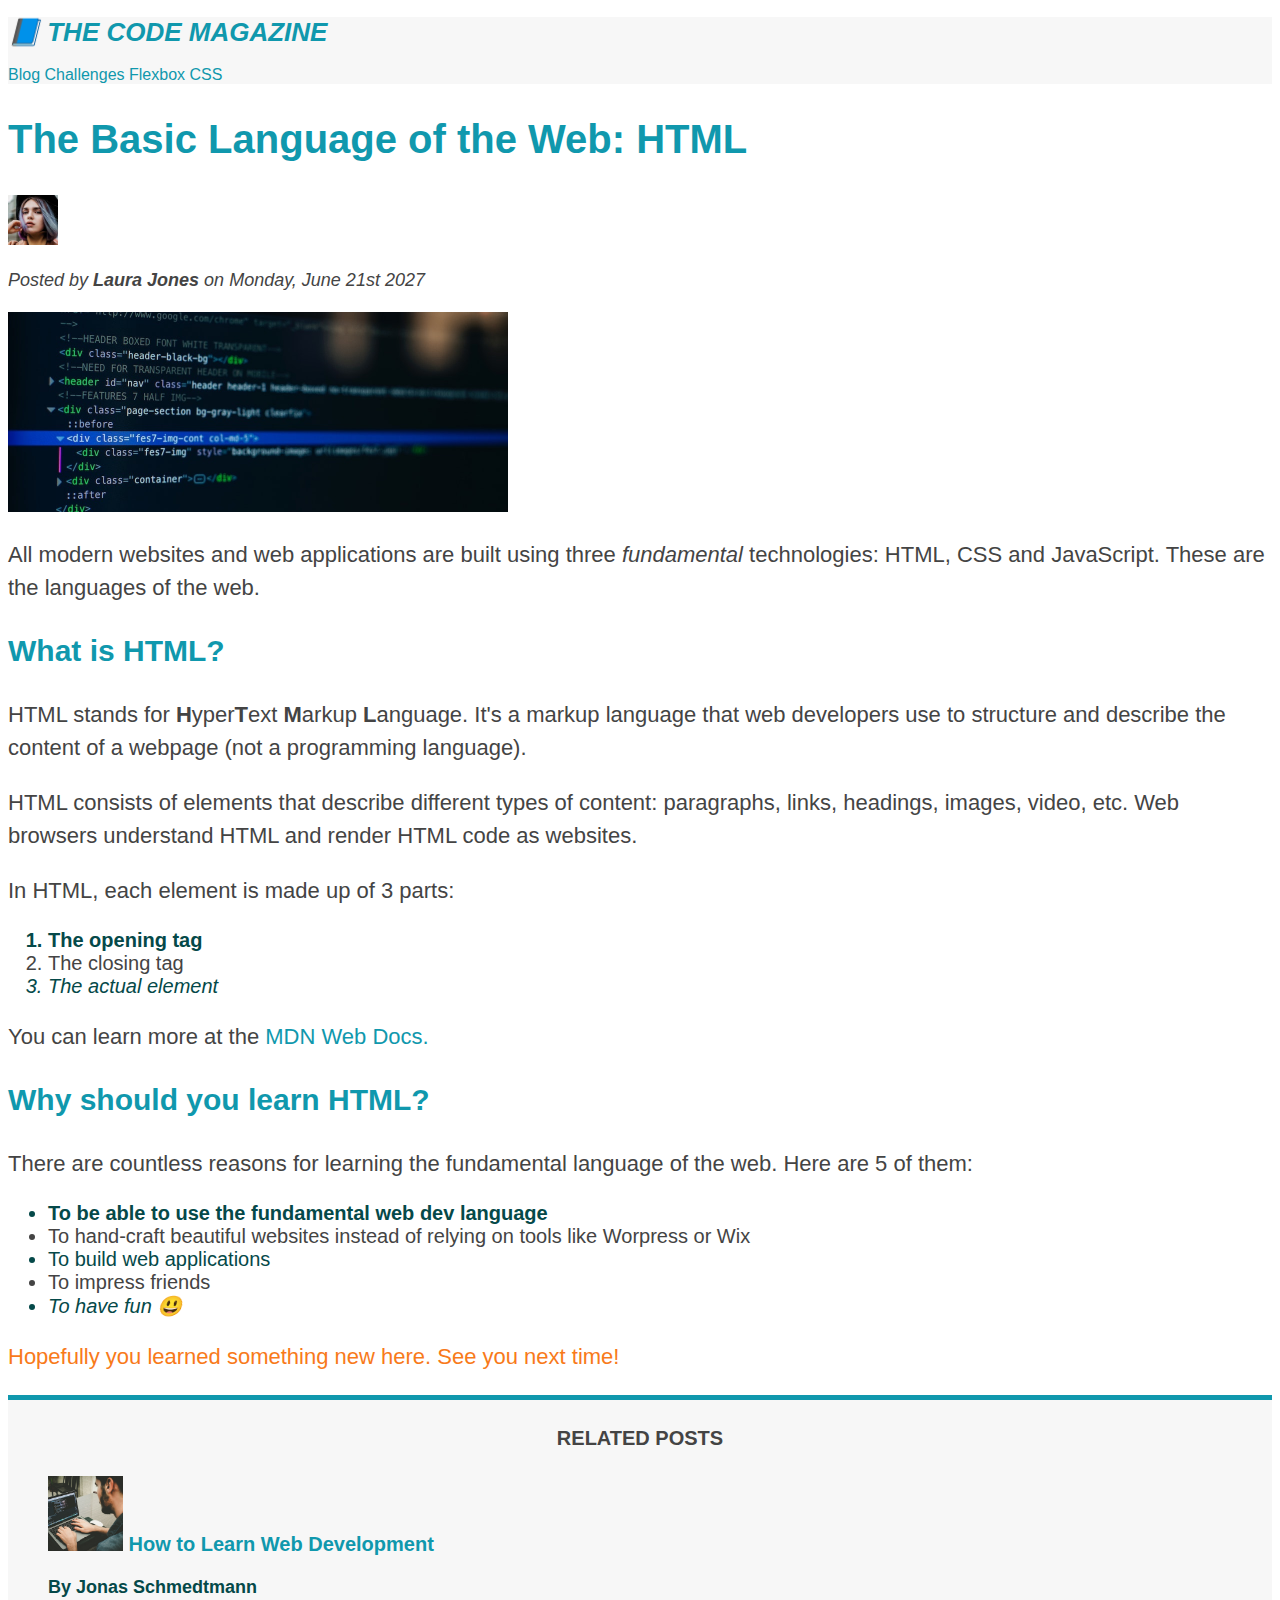
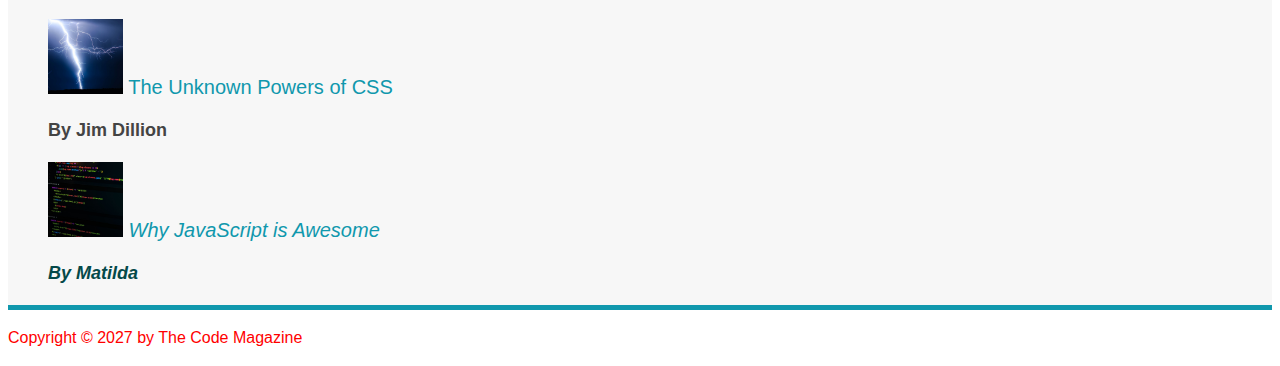
==== index.html @ 5bf8676b "added css styling" ====
<!DOCTYPE html>

<html lang="en">
  <head>
    <meta charset="UTF-8" />
    <link rel="stylesheet" href="style.css" />
    <!-- external css -->
    <title>The Basic Language of the Web: HTML</title>
    <!-- internal css -->
    <!-- <style>
      h1 {
        color: blue;
      }
    </style> -->
  </head>

  <body>
    <!-- <h1>The Basic Language of the Web: HTML</h1>
    <h2>The Basic Language of the Web: HTML</h2>
    <h3>The Basic Language of the Web: HTML</h3>
    <h4>The Basic Language of the Web: HTML</h4>
    <h5>The Basic Language of the Web: HTML</h5>
    <h6>The Basic Language of the Web: HTML</h6> -->

    <header class="main-header">
      <h1>📘 The Code Magazine</h1>

      <nav>
        <a href="blog.html">Blog</a>
        <a href="#">Challenges</a>
        <a href="#">Flexbox</a>
        <a href="#">CSS</a>
      </nav>
    </header>

    <article>
      <header>
        <h2>The Basic Language of the Web: HTML</h2>
        <!-- style="color: blue" -->
        <!-- inline css, write as h2 attribute-->

        <img
          src="img/laura-jones.jpg"
          alt="Author Image"
          width="50"
          height="50"
        />
        <p id="author">
          Posted by <strong>Laura Jones</strong> on Monday, June 21st 2027
        </p>

        <img
          src="img/post-img.jpg"
          alt="Blog Post Image"
          width="500"
          height="200"
        />
      </header>

      <p>
        All modern websites and web applications are built using three
        <em>fundamental</em>
        technologies: HTML, CSS and JavaScript. These are the languages of the
        web.
      </p>

      <h3>What is HTML?</h3>
      <p>
        HTML stands for <strong>H</strong>yper<strong>T</strong>ext
        <strong>M</strong>arkup <strong>L</strong>anguage. It's a markup
        language that web developers use to structure and describe the content
        of a webpage (not a programming language).
      </p>
      <p>
        HTML consists of elements that describe different types of content:
        paragraphs, links, headings, images, video, etc. Web browsers understand
        HTML and render HTML code as websites.
      </p>
      <p>In HTML, each element is made up of 3 parts:</p>

      <ol>
        <li>The opening tag</li>
        <li>The closing tag</li>
        <li>The actual element</li>
      </ol>

      <p>
        You can learn more at the
        <a
          href="https://developer.mozilla.org/en-US/docs/Web/HTML"
          target="_blank"
          >MDN Web Docs.</a
        >
      </p>

      <h3>Why should you learn HTML?</h3>
      <p>
        There are countless reasons for learning the fundamental language of the
        web. Here are 5 of them:
      </p>

      <ul>
        <li>To be able to use the fundamental web dev language</li>
        <li>
          To hand-craft beautiful websites instead of relying on tools like
          Worpress or Wix
        </li>
        <li>To build web applications</li>
        <li>To impress friends</li>
        <li>To have fun 😃</li>
      </ul>

      <p>Hopefully you learned something new here. See you next time!</p>
    </article>

    <aside>
      <h4>Related posts</h4>

      <ul class="related">
        <li>
          <img
            src="img/related-1.jpg"
            alt="Person typing on computer"
            width="75"
            height="75"
          />
          <a href="#">How to Learn Web Development </a>
          <p class="related-author">By Jonas Schmedtmann</p>
        </li>
        <li>
          <img
            src="img/related-2.jpg"
            alt="Lightning striking from the night sky"
            width="75"
            height="75"
          />
          <a href="#">The Unknown Powers of CSS </a>
          <p class="related-author">By Jim Dillion</p>
        </li>
        <li>
          <img
            src="img/related-3.jpg"
            alt="Code displayed on screen"
            width="75"
            height="75"
          />
          <a href="#">Why JavaScript is Awesome </a>
          <p class="related-author">By Matilda</p>
        </li>
      </ul>
    </aside>

    <footer>
      <p id="copyright" class="copyright text">
        Copyright &copy; 2027 by The Code Magazine
      </p>
    </footer>
  </body>
</html>
---- style.css ----
/* universal selector - applies to ALL the elements
* {
  border-top: 10px solid #1098ad;
} */

body {
  font-family: sans-serif;
  color: #444;
}

/* list selector */
h1,
h2,
h3 {
  color: #1098ad;
}

h1 {
  font-size: 26px;
  text-transform: uppercase;
  font-style: italic;
}

h2 {
  font-size: 40px;
}

h3 {
  font-size: 30px;
}

h4 {
  font-size: 20px;

  text-transform: uppercase;
  text-align: center;
}

p {
  font-size: 22px;
  line-height: 1.5;
  /* 1.5 times the font size */
}

/* article header p {
  font-style: italic;
} */

/* desendent selector  */
footer p {
  font-size: 16px;
}

#author {
  font-size: 18px;
  font-style: italic;
}

/* id selector */
#copyright {
  font-size: 16px;
}

.related-author {
  font-size: 18px;
  font-weight: bold;
}

.related {
  list-style: none;
}

/* class selector */
.main-header {
  background-color: #f7f7f7;
}

/* element selector */
aside {
  background-color: #f7f7f7;
  border-top: 5px solid #1098ad;
  border-bottom: 5px solid #1098ad;
  /* border: 5px solid #1098ad; */
  /* border - shorhand property, can use multiple different properties in one */
}

/* body {
  background-color: orangered;
} */

/* .first-li {
  font-weight: bold;
} */

li {
  font-size: 20px;
}

/* psudo classes */
li:first-child {
  font-weight: bold;
}

li:last-child {
  font-style: italic;
}

li:nth-child(odd) {
  color: rgb(5, 73, 73);
}

/* this won't work! it will only work if there is indeed p which is the first child of article, right now first child is header */
article p:first-child {
  color: rgb(248, 122, 26);
}

article p:last-child {
  color: rgb(248, 122, 26);
}

/* Styling links - link (all that have the href property), visited, hover, active */

a:link {
  color: #1098ad;
  text-decoration: none;
}

a:visited {
  color: #1098ad;
}

a:hover {
  color: orangered;
  font-weight: bold;
  text-decoration: underline wavy orangered;
}

a:active {
  background-color: black;
  font-style: italic;
}

/* Resolving conflicts */
#copyright {
  color: red;
}

.copyright {
  color: blue;
}

.text {
  color: yellow;
}

/* Same priority hierarchy (both classes) so the last one will be applied */

footer p {
  color: green;
}
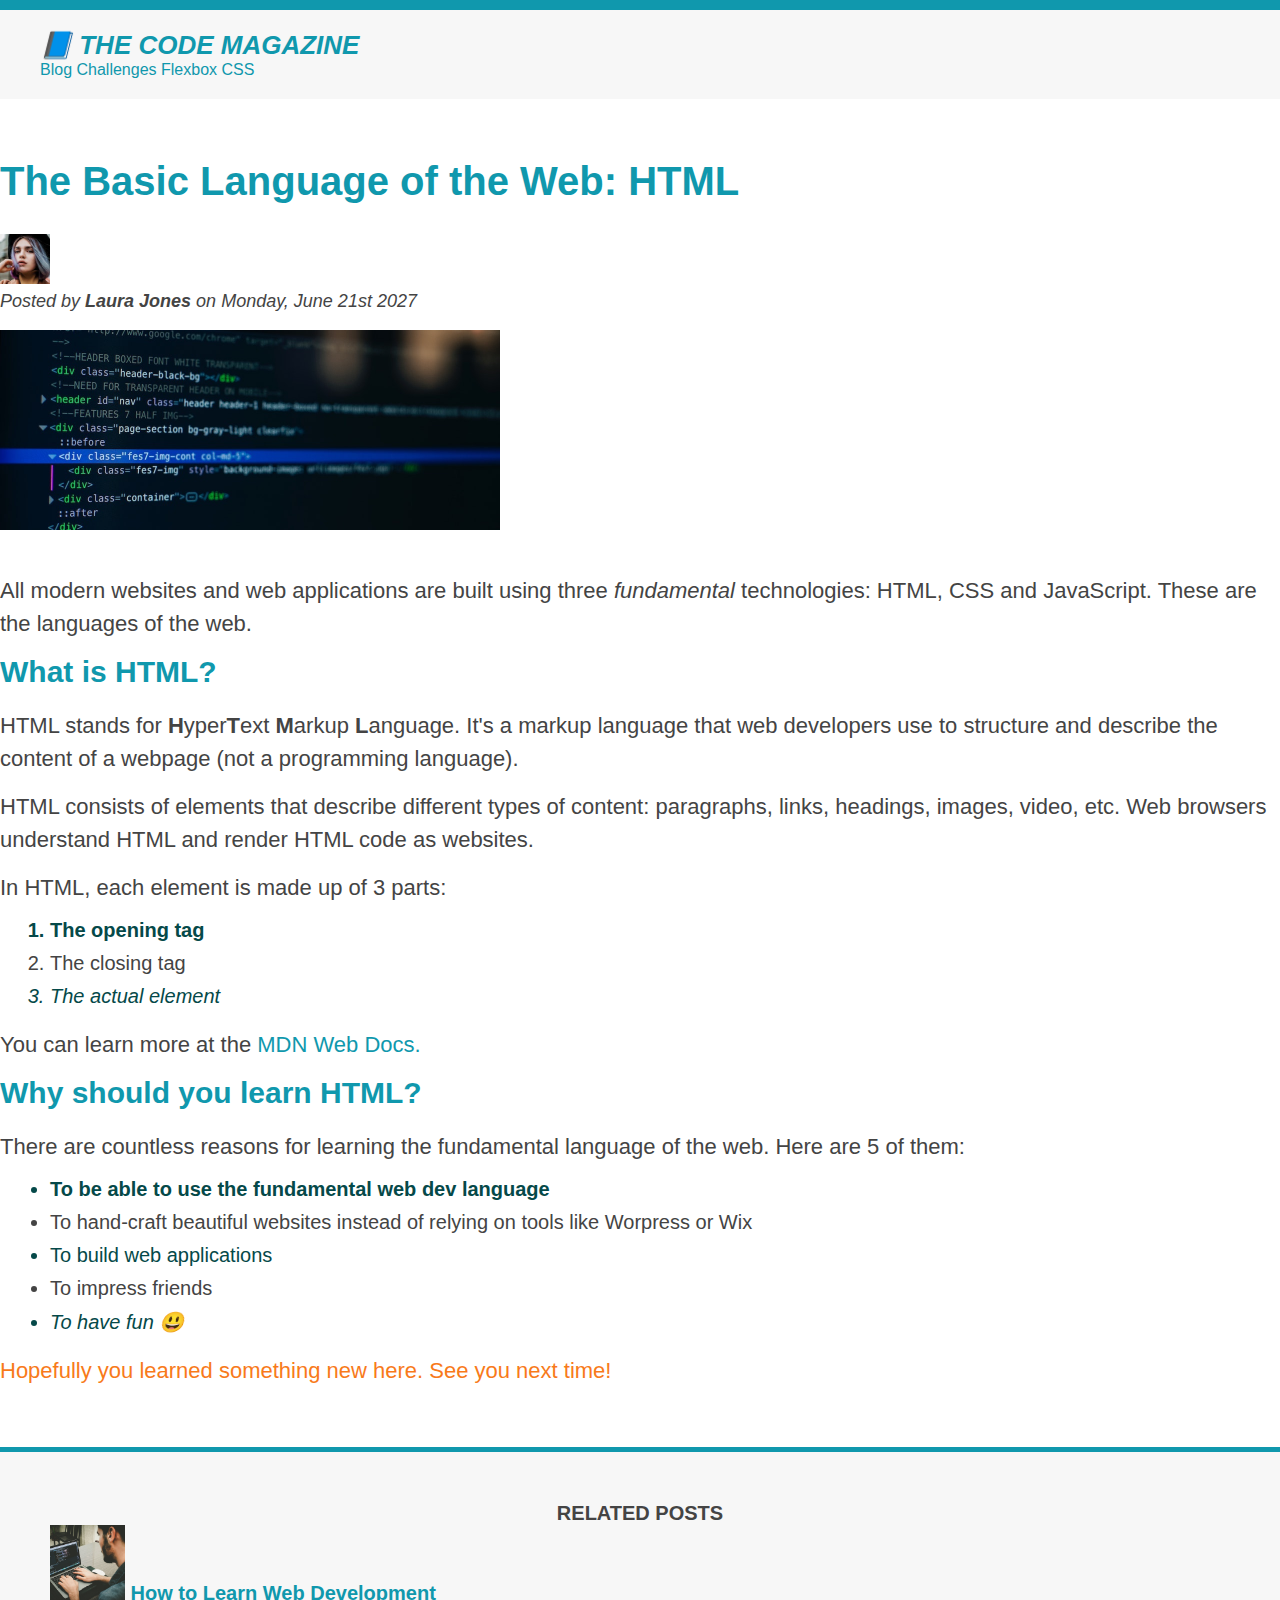
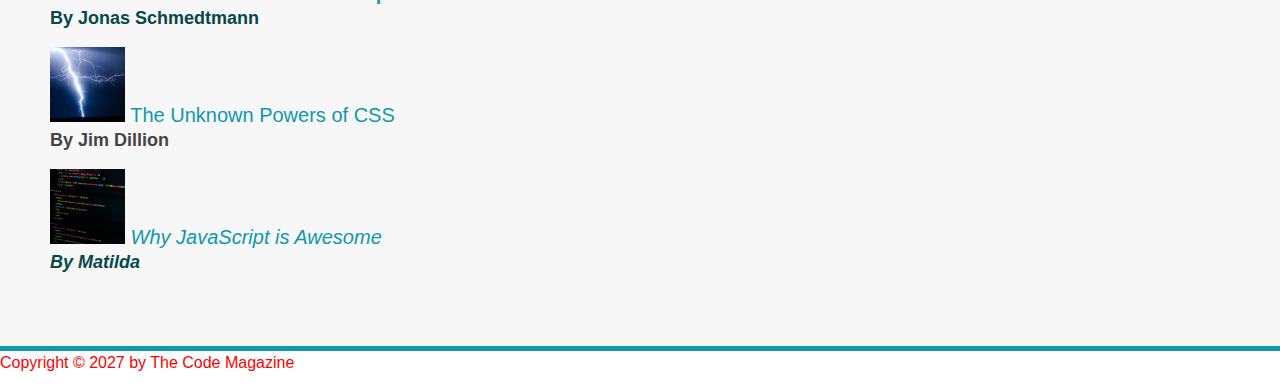
==== commit 85e4a3d9: "updated margins and paddings" ====
--- a/index.html
+++ b/index.html
@@ -34,7 +34,7 @@
     </header>
 
     <article>
-      <header>
+      <header class="post-header">
         <h2>The Basic Language of the Web: HTML</h2>
         <!-- style="color: blue" -->
         <!-- inline css, write as h2 attribute-->
--- a/style.css
+++ b/style.css
@@ -1,11 +1,40 @@
-/* universal selector - applies to ALL the elements
+/* universal selector - applies to ALL the elements */
 * {
-  border-top: 10px solid #1098ad;
-} */
+  margin: 0;
+  padding: 0;
+}
 
 body {
   font-family: sans-serif;
   color: #444;
+  border-top: 10px solid #1098ad;
+}
+
+/* class selector */
+.main-header {
+  background-color: #f7f7f7;
+  margin-bottom: 60px;
+  /* 
+  padding-top: 20px;
+  padding-bottom: 20px;
+  padding-left: 40px;
+  padding-right: 40px;
+  */
+  padding: 20px 40px;
+}
+
+.post-header {
+  margin-bottom: 40px;
+}
+
+/* element selector */
+aside {
+  background-color: #f7f7f7;
+  border-top: 5px solid #1098ad;
+  border-bottom: 5px solid #1098ad;
+  padding: 50px 0;
+  /* border: 5px solid #1098ad; */
+  /* border - shorhand property, can use multiple different properties in one */
 }
 
 /* list selector */
@@ -23,10 +52,12 @@
 
 h2 {
   font-size: 40px;
+  margin-bottom: 30px;
 }
 
 h3 {
   font-size: 30px;
+  margin-bottom: 20px;
 }
 
 h4 {
@@ -39,6 +70,7 @@
 p {
   font-size: 22px;
   line-height: 1.5;
+  margin-bottom: 15px;
   /* 1.5 times the font size */
 }
 
@@ -70,20 +102,6 @@
   list-style: none;
 }
 
-/* class selector */
-.main-header {
-  background-color: #f7f7f7;
-}
-
-/* element selector */
-aside {
-  background-color: #f7f7f7;
-  border-top: 5px solid #1098ad;
-  border-bottom: 5px solid #1098ad;
-  /* border: 5px solid #1098ad; */
-  /* border - shorhand property, can use multiple different properties in one */
-}
-
 /* body {
   background-color: orangered;
 } */
@@ -92,8 +110,14 @@
   font-weight: bold;
 } */
 
+ul,
+ol {
+  margin-left: 50px;
+  margin-bottom: 20px;
+}
 li {
   font-size: 20px;
+  margin-bottom: 10px;
 }
 
 /* psudo classes */
@@ -103,10 +127,15 @@
 
 li:last-child {
   font-style: italic;
+  margin-bottom: 0;
 }
 
 li:nth-child(odd) {
   color: rgb(5, 73, 73);
+}
+
+article {
+  margin-bottom: 60px;
 }
 
 /* this won't work! it will only work if there is indeed p which is the first child of article, right now first child is header */
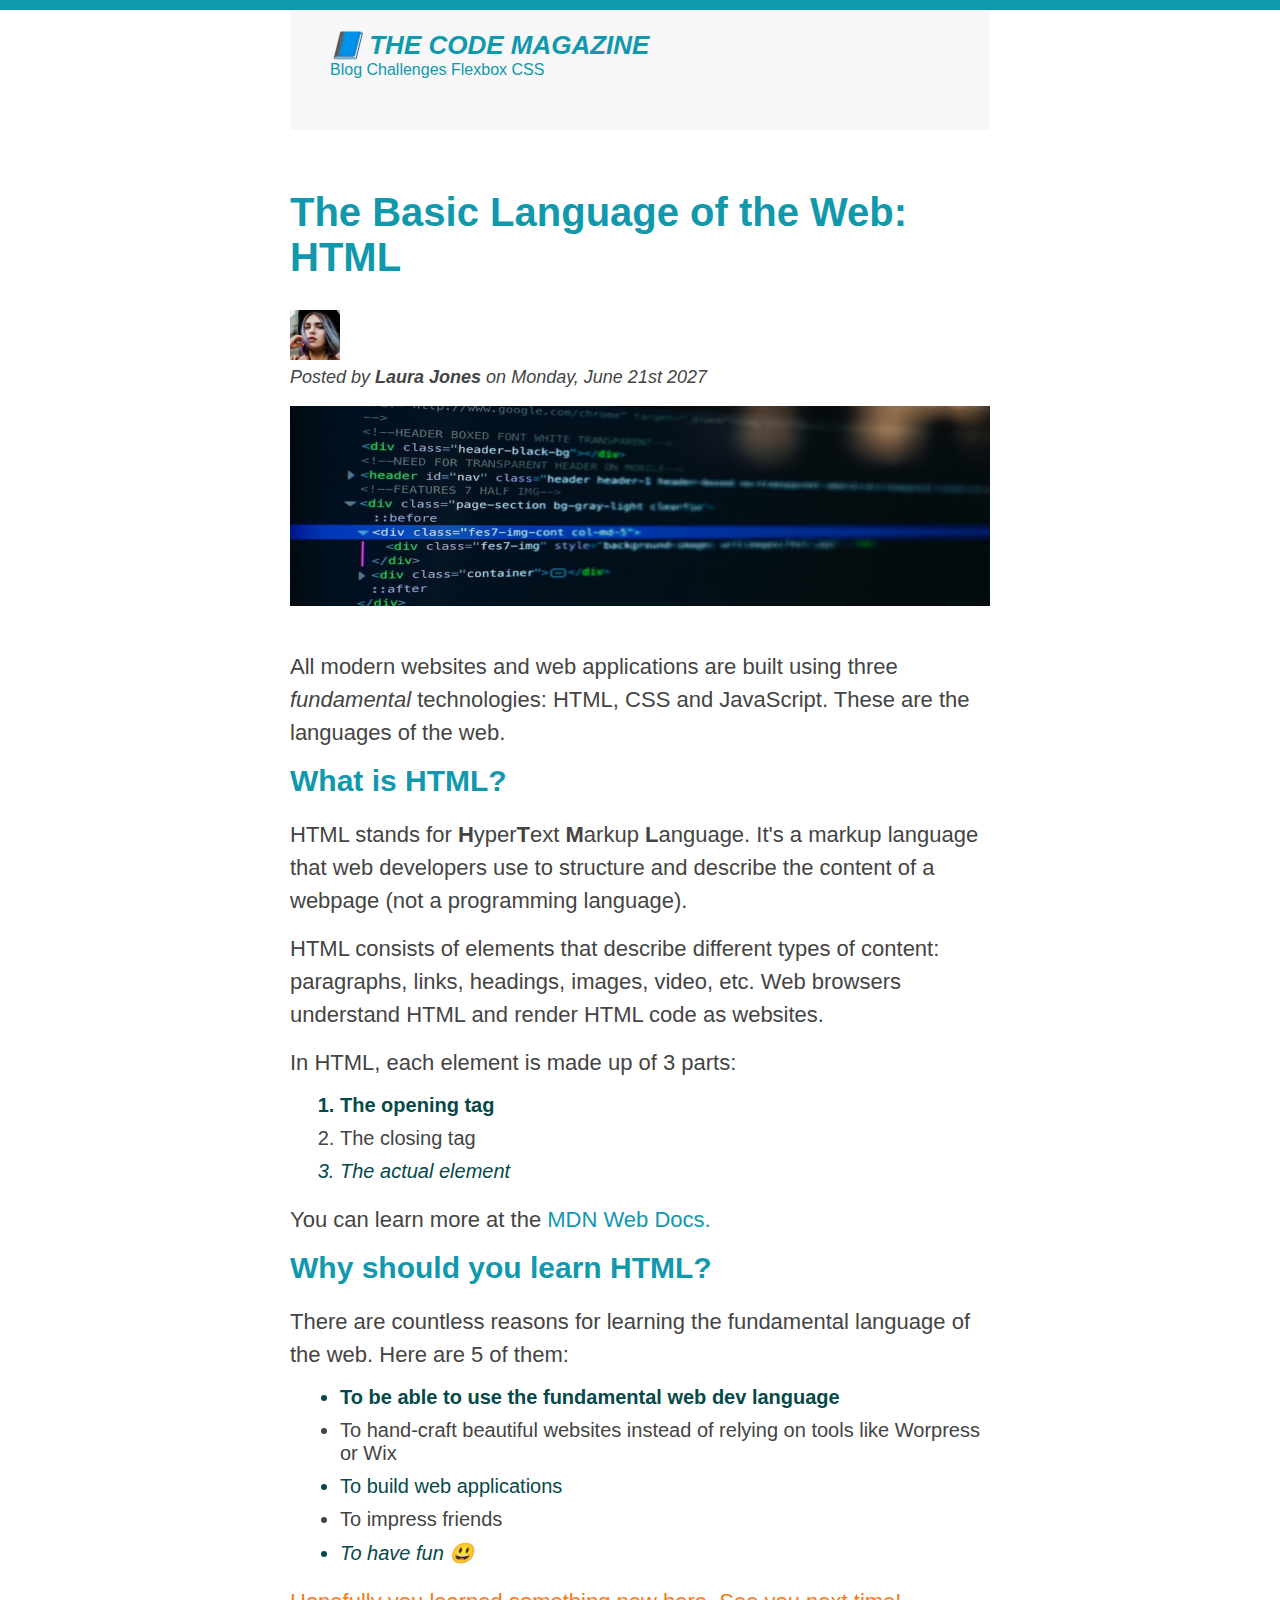
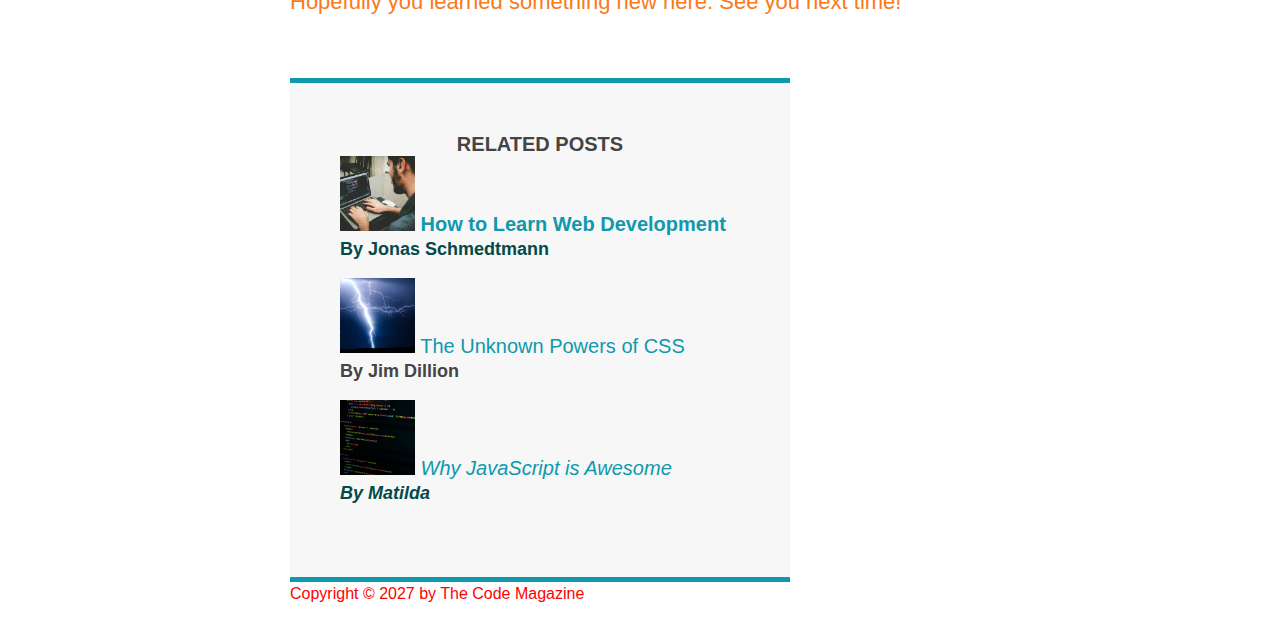
==== commit d570567d: "adding margins to products page" ====
--- a/index.html
+++ b/index.html
@@ -22,138 +22,141 @@
     <h5>The Basic Language of the Web: HTML</h5>
     <h6>The Basic Language of the Web: HTML</h6> -->
 
-    <header class="main-header">
-      <h1>📘 The Code Magazine</h1>
+    <div class="container">
+      <header class="main-header">
+        <h1>📘 The Code Magazine</h1>
 
-      <nav>
-        <a href="blog.html">Blog</a>
-        <a href="#">Challenges</a>
-        <a href="#">Flexbox</a>
-        <a href="#">CSS</a>
-      </nav>
-    </header>
+        <nav>
+          <a href="blog.html">Blog</a>
+          <a href="#">Challenges</a>
+          <a href="#">Flexbox</a>
+          <a href="#">CSS</a>
+        </nav>
+      </header>
 
-    <article>
-      <header class="post-header">
-        <h2>The Basic Language of the Web: HTML</h2>
-        <!-- style="color: blue" -->
-        <!-- inline css, write as h2 attribute-->
+      <article>
+        <header class="post-header">
+          <h2>The Basic Language of the Web: HTML</h2>
+          <!-- style="color: blue" -->
+          <!-- inline css, write as h2 attribute-->
 
-        <img
-          src="img/laura-jones.jpg"
-          alt="Author Image"
-          width="50"
-          height="50"
-        />
-        <p id="author">
-          Posted by <strong>Laura Jones</strong> on Monday, June 21st 2027
+          <img
+            src="img/laura-jones.jpg"
+            alt="Author Image"
+            width="50"
+            height="50"
+          />
+          <p id="author">
+            Posted by <strong>Laura Jones</strong> on Monday, June 21st 2027
+          </p>
+
+          <img
+            src="img/post-img.jpg"
+            alt="Blog Post Image"
+            width="500"
+            height="200"
+            class="post-image"
+          />
+        </header>
+
+        <p>
+          All modern websites and web applications are built using three
+          <em>fundamental</em>
+          technologies: HTML, CSS and JavaScript. These are the languages of the
+          web.
         </p>
 
-        <img
-          src="img/post-img.jpg"
-          alt="Blog Post Image"
-          width="500"
-          height="200"
-        />
-      </header>
+        <h3>What is HTML?</h3>
+        <p>
+          HTML stands for <strong>H</strong>yper<strong>T</strong>ext
+          <strong>M</strong>arkup <strong>L</strong>anguage. It's a markup
+          language that web developers use to structure and describe the content
+          of a webpage (not a programming language).
+        </p>
+        <p>
+          HTML consists of elements that describe different types of content:
+          paragraphs, links, headings, images, video, etc. Web browsers
+          understand HTML and render HTML code as websites.
+        </p>
+        <p>In HTML, each element is made up of 3 parts:</p>
 
-      <p>
-        All modern websites and web applications are built using three
-        <em>fundamental</em>
-        technologies: HTML, CSS and JavaScript. These are the languages of the
-        web.
-      </p>
+        <ol>
+          <li>The opening tag</li>
+          <li>The closing tag</li>
+          <li>The actual element</li>
+        </ol>
 
-      <h3>What is HTML?</h3>
-      <p>
-        HTML stands for <strong>H</strong>yper<strong>T</strong>ext
-        <strong>M</strong>arkup <strong>L</strong>anguage. It's a markup
-        language that web developers use to structure and describe the content
-        of a webpage (not a programming language).
-      </p>
-      <p>
-        HTML consists of elements that describe different types of content:
-        paragraphs, links, headings, images, video, etc. Web browsers understand
-        HTML and render HTML code as websites.
-      </p>
-      <p>In HTML, each element is made up of 3 parts:</p>
+        <p>
+          You can learn more at the
+          <a
+            href="https://developer.mozilla.org/en-US/docs/Web/HTML"
+            target="_blank"
+            >MDN Web Docs.</a
+          >
+        </p>
 
-      <ol>
-        <li>The opening tag</li>
-        <li>The closing tag</li>
-        <li>The actual element</li>
-      </ol>
+        <h3>Why should you learn HTML?</h3>
+        <p>
+          There are countless reasons for learning the fundamental language of
+          the web. Here are 5 of them:
+        </p>
 
-      <p>
-        You can learn more at the
-        <a
-          href="https://developer.mozilla.org/en-US/docs/Web/HTML"
-          target="_blank"
-          >MDN Web Docs.</a
-        >
-      </p>
+        <ul>
+          <li>To be able to use the fundamental web dev language</li>
+          <li>
+            To hand-craft beautiful websites instead of relying on tools like
+            Worpress or Wix
+          </li>
+          <li>To build web applications</li>
+          <li>To impress friends</li>
+          <li>To have fun 😃</li>
+        </ul>
 
-      <h3>Why should you learn HTML?</h3>
-      <p>
-        There are countless reasons for learning the fundamental language of the
-        web. Here are 5 of them:
-      </p>
+        <p>Hopefully you learned something new here. See you next time!</p>
+      </article>
 
-      <ul>
-        <li>To be able to use the fundamental web dev language</li>
-        <li>
-          To hand-craft beautiful websites instead of relying on tools like
-          Worpress or Wix
-        </li>
-        <li>To build web applications</li>
-        <li>To impress friends</li>
-        <li>To have fun 😃</li>
-      </ul>
+      <aside>
+        <h4>Related posts</h4>
 
-      <p>Hopefully you learned something new here. See you next time!</p>
-    </article>
+        <ul class="related">
+          <li>
+            <img
+              src="img/related-1.jpg"
+              alt="Person typing on computer"
+              width="75"
+              height="75"
+            />
+            <a href="#">How to Learn Web Development </a>
+            <p class="related-author">By Jonas Schmedtmann</p>
+          </li>
+          <li>
+            <img
+              src="img/related-2.jpg"
+              alt="Lightning striking from the night sky"
+              width="75"
+              height="75"
+            />
+            <a href="#">The Unknown Powers of CSS </a>
+            <p class="related-author">By Jim Dillion</p>
+          </li>
+          <li>
+            <img
+              src="img/related-3.jpg"
+              alt="Code displayed on screen"
+              width="75"
+              height="75"
+            />
+            <a href="#">Why JavaScript is Awesome </a>
+            <p class="related-author">By Matilda</p>
+          </li>
+        </ul>
+      </aside>
 
-    <aside>
-      <h4>Related posts</h4>
-
-      <ul class="related">
-        <li>
-          <img
-            src="img/related-1.jpg"
-            alt="Person typing on computer"
-            width="75"
-            height="75"
-          />
-          <a href="#">How to Learn Web Development </a>
-          <p class="related-author">By Jonas Schmedtmann</p>
-        </li>
-        <li>
-          <img
-            src="img/related-2.jpg"
-            alt="Lightning striking from the night sky"
-            width="75"
-            height="75"
-          />
-          <a href="#">The Unknown Powers of CSS </a>
-          <p class="related-author">By Jim Dillion</p>
-        </li>
-        <li>
-          <img
-            src="img/related-3.jpg"
-            alt="Code displayed on screen"
-            width="75"
-            height="75"
-          />
-          <a href="#">Why JavaScript is Awesome </a>
-          <p class="related-author">By Matilda</p>
-        </li>
-      </ul>
-    </aside>
-
-    <footer>
-      <p id="copyright" class="copyright text">
-        Copyright &copy; 2027 by The Code Magazine
-      </p>
-    </footer>
+      <footer>
+        <p id="copyright" class="copyright text">
+          Copyright &copy; 2027 by The Code Magazine
+        </p>
+      </footer>
+    </div>
   </body>
 </html>
--- a/style.css
+++ b/style.css
@@ -8,6 +8,15 @@
   font-family: sans-serif;
   color: #444;
   border-top: 10px solid #1098ad;
+}
+
+.container {
+  width: 700px;
+  /* margin-left: auto;
+  margin-right: auto; */
+  margin: 0 auto;
+  /* shorthand margin: top&bottom, left&right */
+  /* margin to the left and right should be calculated automatically and both should be the same, so the container stays centered */
 }
 
 /* class selector */
@@ -21,6 +30,7 @@
   padding-right: 40px;
   */
   padding: 20px 40px;
+  height: 80px;
 }
 
 .post-header {
@@ -35,6 +45,7 @@
   padding: 50px 0;
   /* border: 5px solid #1098ad; */
   /* border - shorhand property, can use multiple different properties in one */
+  width: 500px;
 }
 
 /* list selector */
@@ -187,3 +198,8 @@
 footer p {
   color: green;
 }
+
+.post-image {
+  width: 100%;
+}
+/* 100% of the size of the parent container */
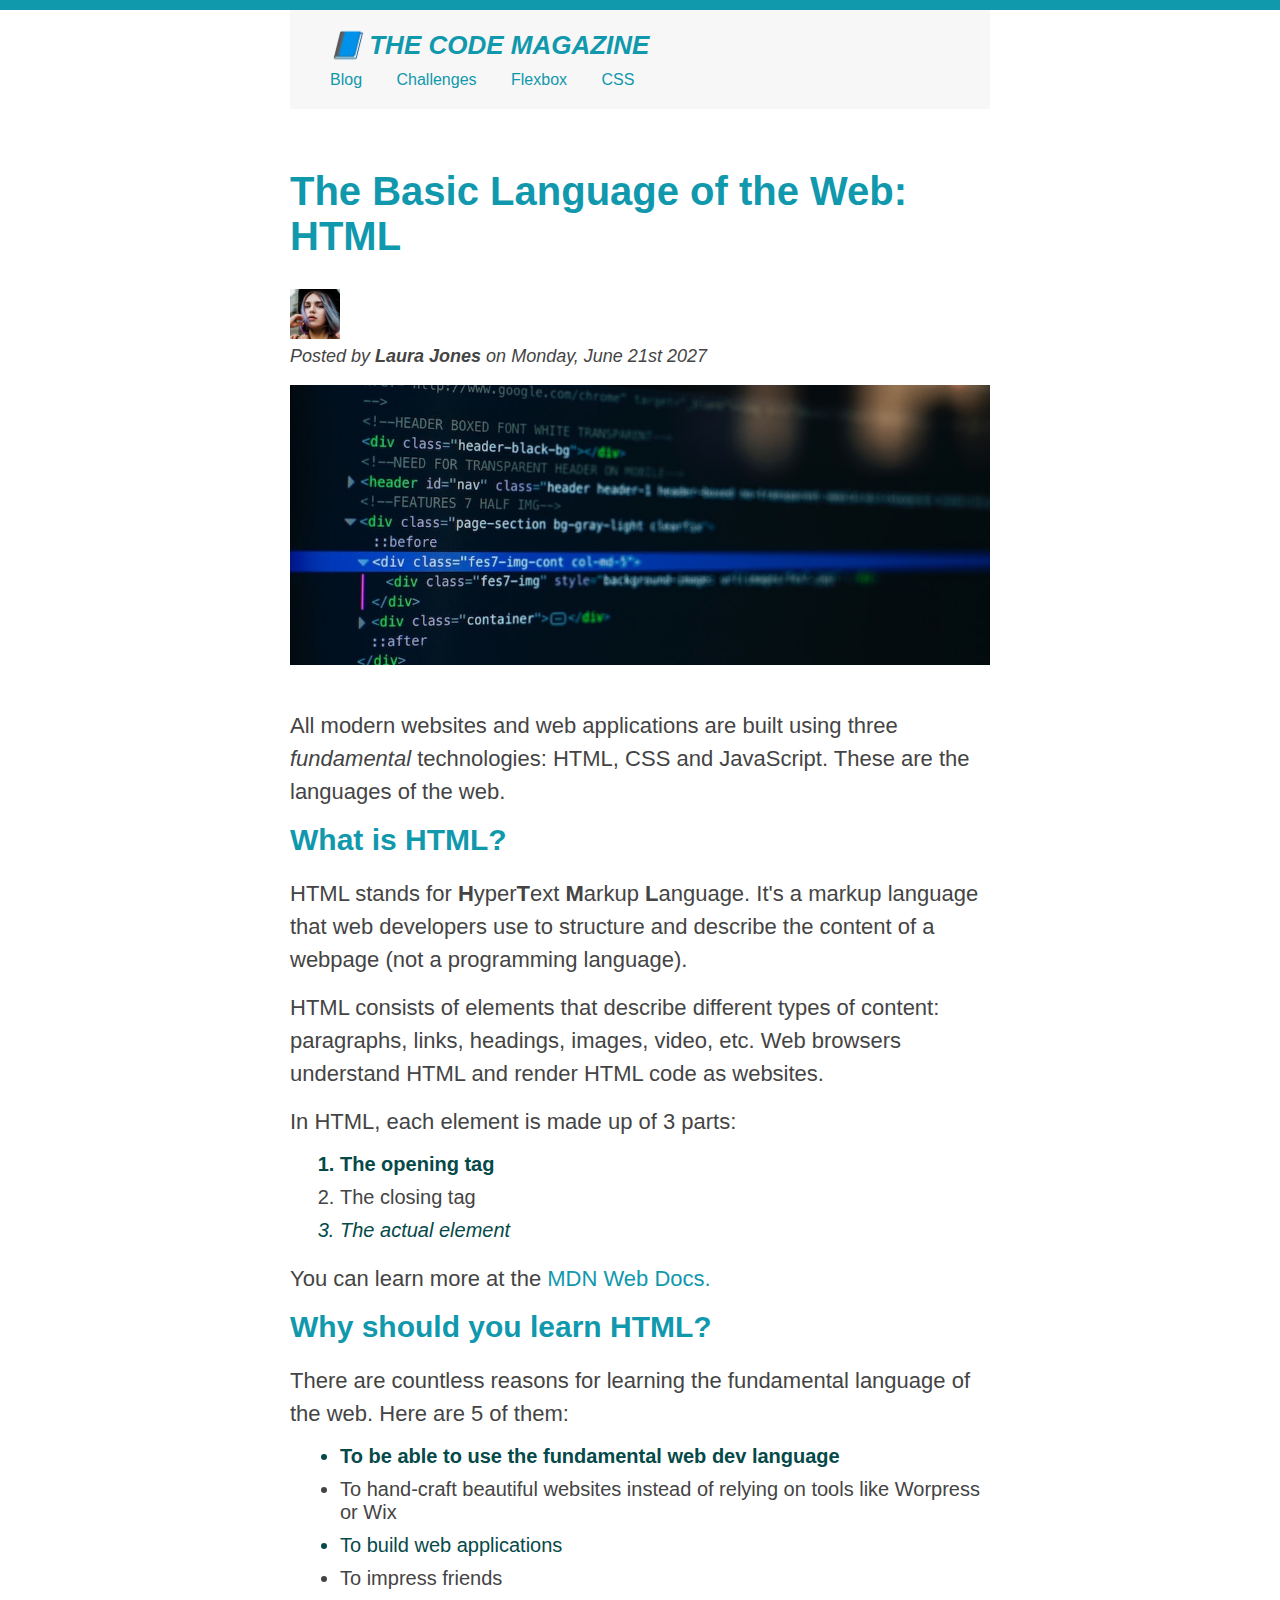
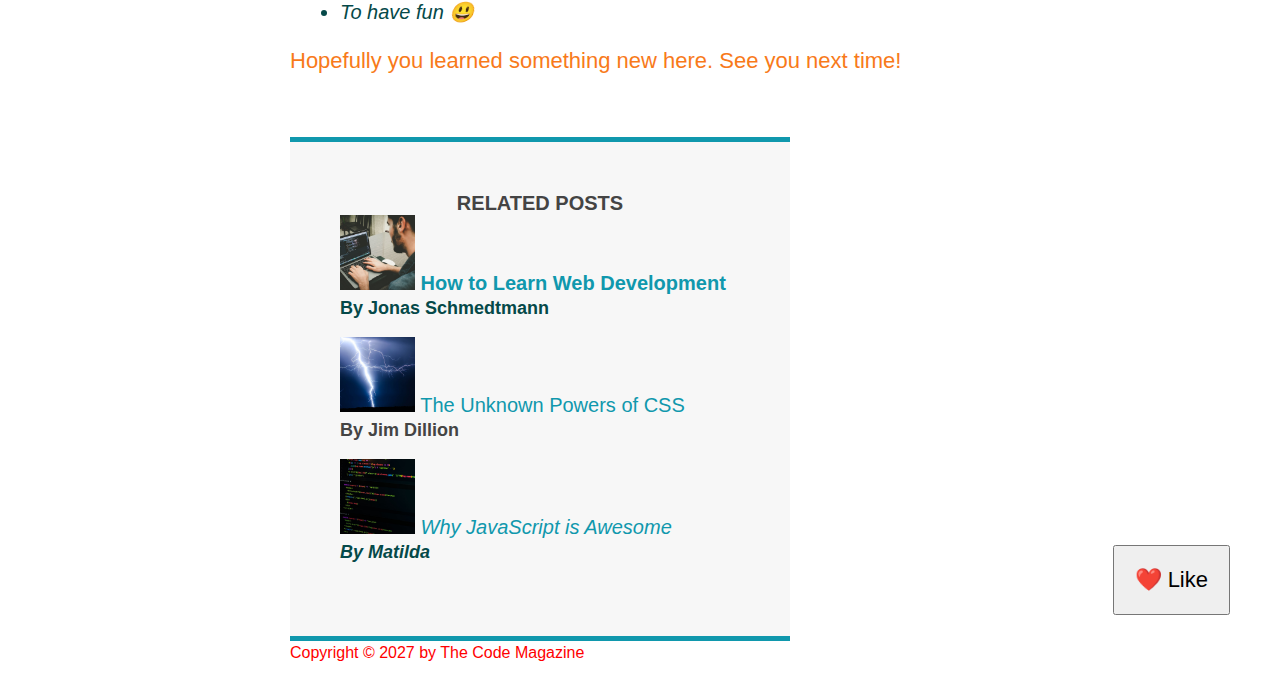
==== commit b44a7a46: "adding like button relative to the container" ====
--- a/index.html
+++ b/index.html
@@ -158,5 +158,7 @@
         </p>
       </footer>
     </div>
+
+    <button>❤️ Like</button>
   </body>
 </html>
--- a/style.css
+++ b/style.css
@@ -8,6 +8,7 @@
   font-family: sans-serif;
   color: #444;
   border-top: 10px solid #1098ad;
+  position: relative;
 }
 
 .container {
@@ -30,7 +31,8 @@
   padding-right: 40px;
   */
   padding: 20px 40px;
-  height: 80px;
+  /* height: 80px; */
+  /* if we set height with px then the element will not expand automatically if children expand */
 }
 
 .post-header {
@@ -160,6 +162,20 @@
 
 /* Styling links - link (all that have the href property), visited, hover, active */
 
+nav a:link {
+  /* background-color: #bdeaf1;
+  margin: 20px;
+  padding: 20px;
+  display: block; */
+  margin-right: 30px;
+  margin-top: 10px;
+  display: inline-block;
+}
+
+nav a:link:last-child {
+  margin-right: 0;
+}
+
 a:link {
   color: #1098ad;
   text-decoration: none;
@@ -201,5 +217,19 @@
 
 .post-image {
   width: 100%;
+  height: auto;
 }
 /* 100% of the size of the parent container */
+
+button {
+  font-size: 22px;
+  padding: 20px;
+  cursor: pointer;
+  position: absolute;
+  /* top: 50px;
+  left: 50px; */
+  /* these are 50px relative to the viewport (the visible part of the page) */
+
+  bottom: 50px;
+  right: 50px;
+}
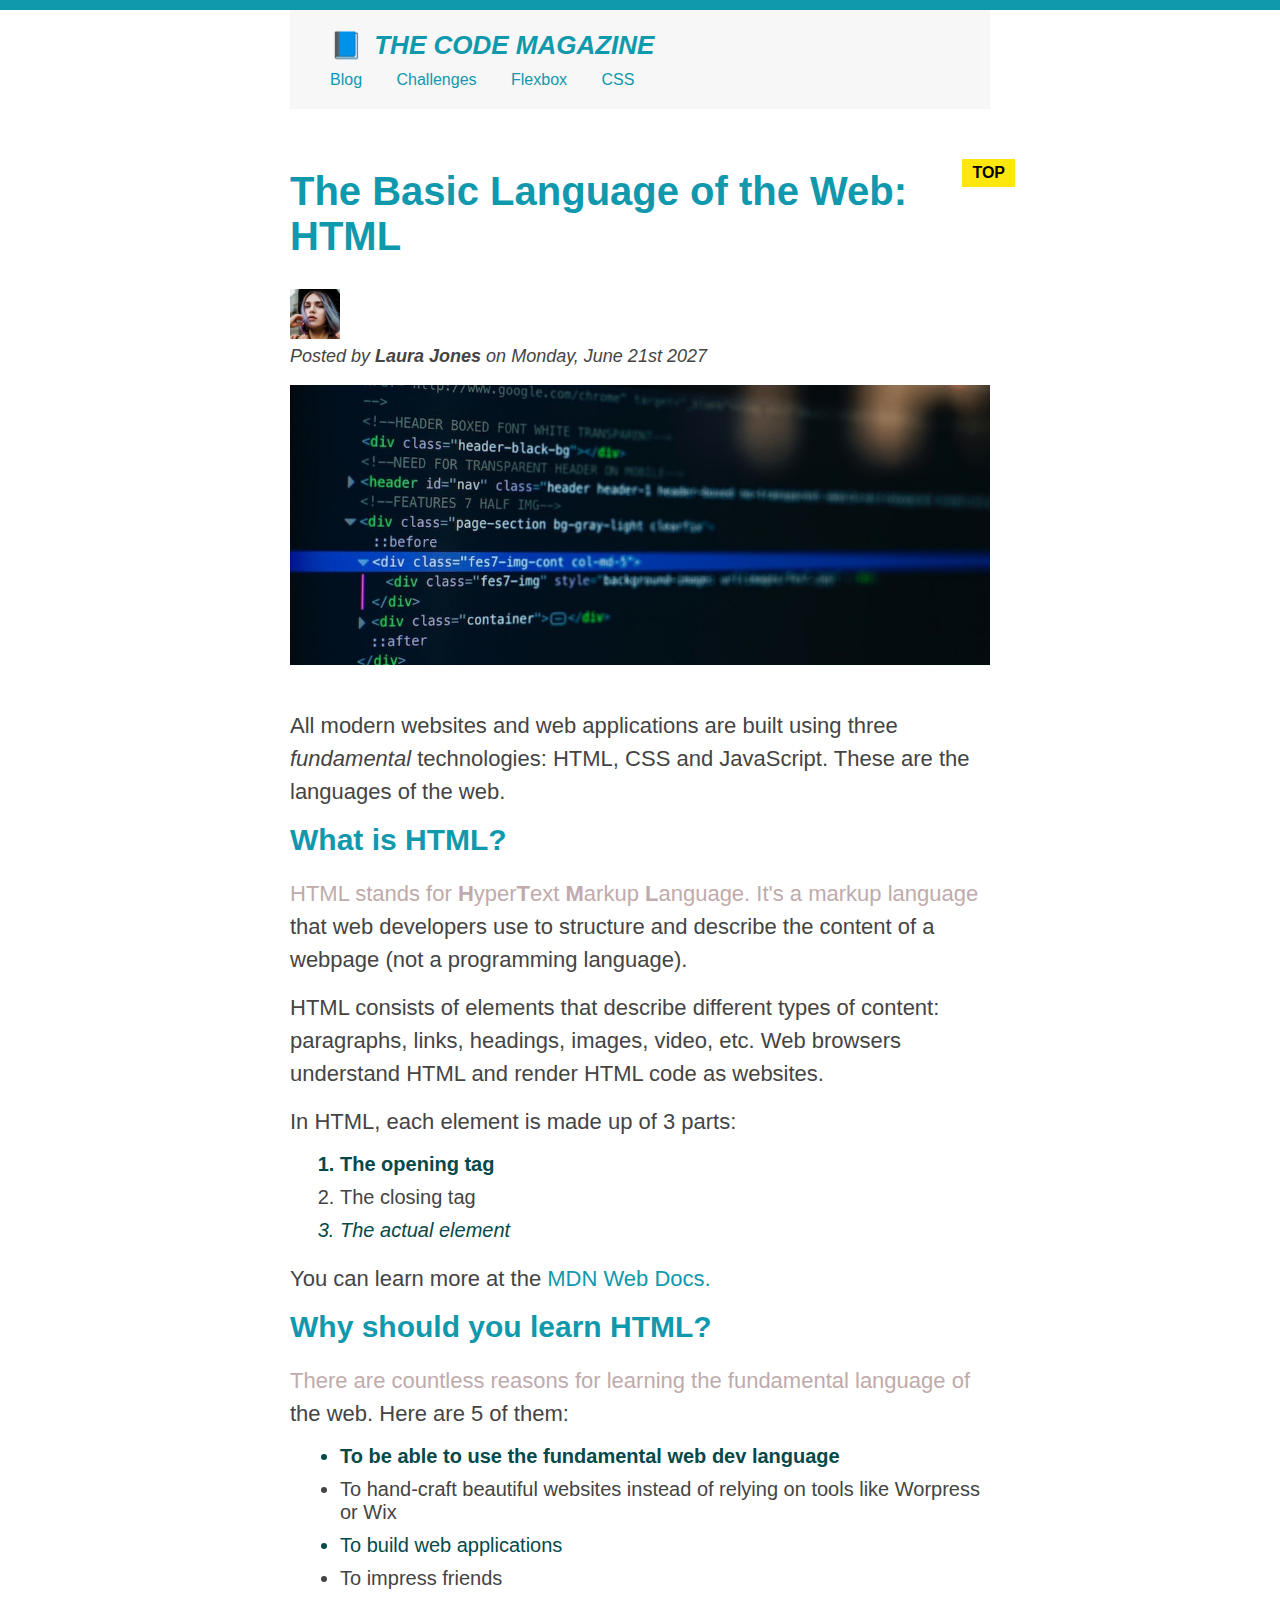
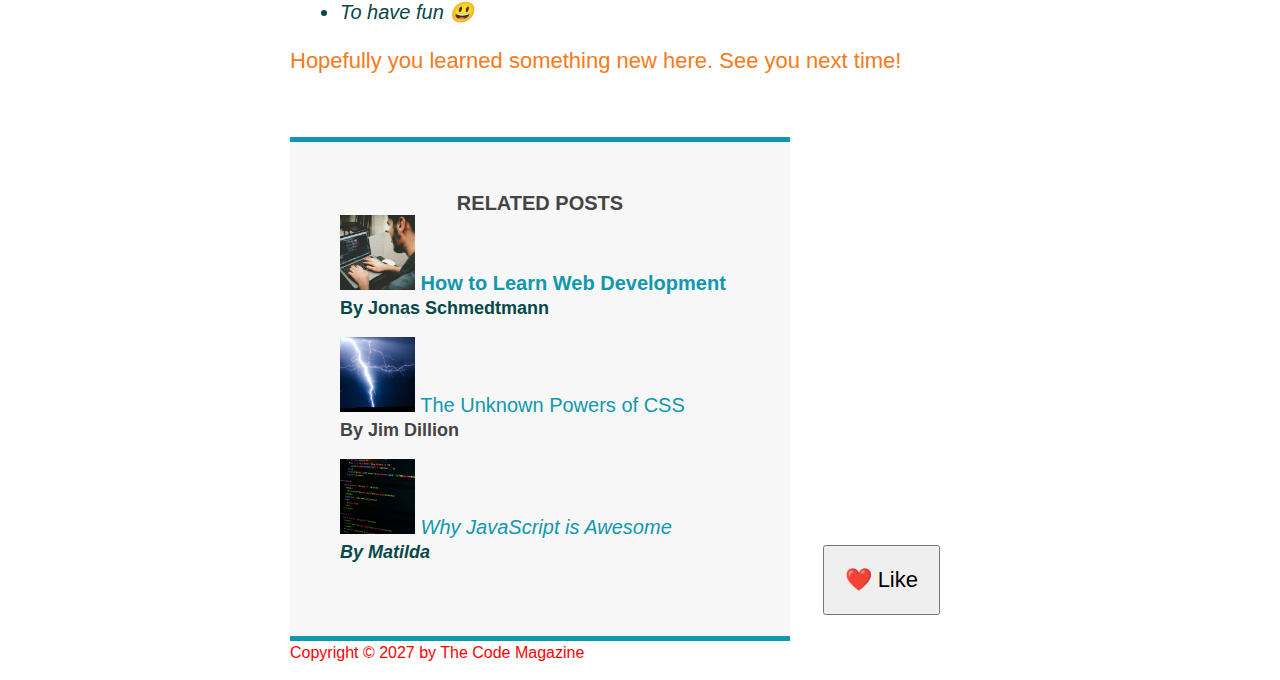
==== commit 8eb4810d: "adding psudo classes, psudo elements, after" ====
--- a/index.html
+++ b/index.html
@@ -57,6 +57,8 @@
             height="200"
             class="post-image"
           />
+
+          <button>❤️ Like</button>
         </header>
 
         <p>
@@ -158,7 +160,5 @@
         </p>
       </footer>
     </div>
-
-    <button>❤️ Like</button>
   </body>
 </html>
--- a/style.css
+++ b/style.css
@@ -18,6 +18,7 @@
   margin: 0 auto;
   /* shorthand margin: top&bottom, left&right */
   /* margin to the left and right should be calculated automatically and both should be the same, so the container stays centered */
+  position: relative;
 }
 
 /* class selector */
@@ -63,9 +64,16 @@
   font-style: italic;
 }
 
+/* psudo elements :: */
+h1::first-letter {
+  font-style: normal;
+  margin-right: 5px;
+}
+
 h2 {
   font-size: 40px;
   margin-bottom: 30px;
+  position: relative;
 }
 
 h3 {
@@ -87,6 +95,24 @@
   /* 1.5 times the font size */
 }
 
+/* adjacent sibling selector + */
+h3 + p::first-line {
+  color: #bfabab;
+}
+
+h2::after {
+  content: "TOP";
+  color: #000;
+  background-color: #ffe70e;
+  font-size: 16px;
+  font-weight: bold;
+  display: inline-block;
+  padding: 5px 10px;
+  position: absolute;
+  top: -10px;
+  right: -25px;
+}
+
 /* article header p {
   font-style: italic;
 } */
@@ -133,7 +159,7 @@
   margin-bottom: 10px;
 }
 
-/* psudo classes */
+/* psudo classes : */
 li:first-child {
   font-weight: bold;
 }
@@ -232,4 +258,5 @@
 
   bottom: 50px;
   right: 50px;
-}
+  /* now this is with respect to it's 1st relatively positioned parent element (container) */
+}
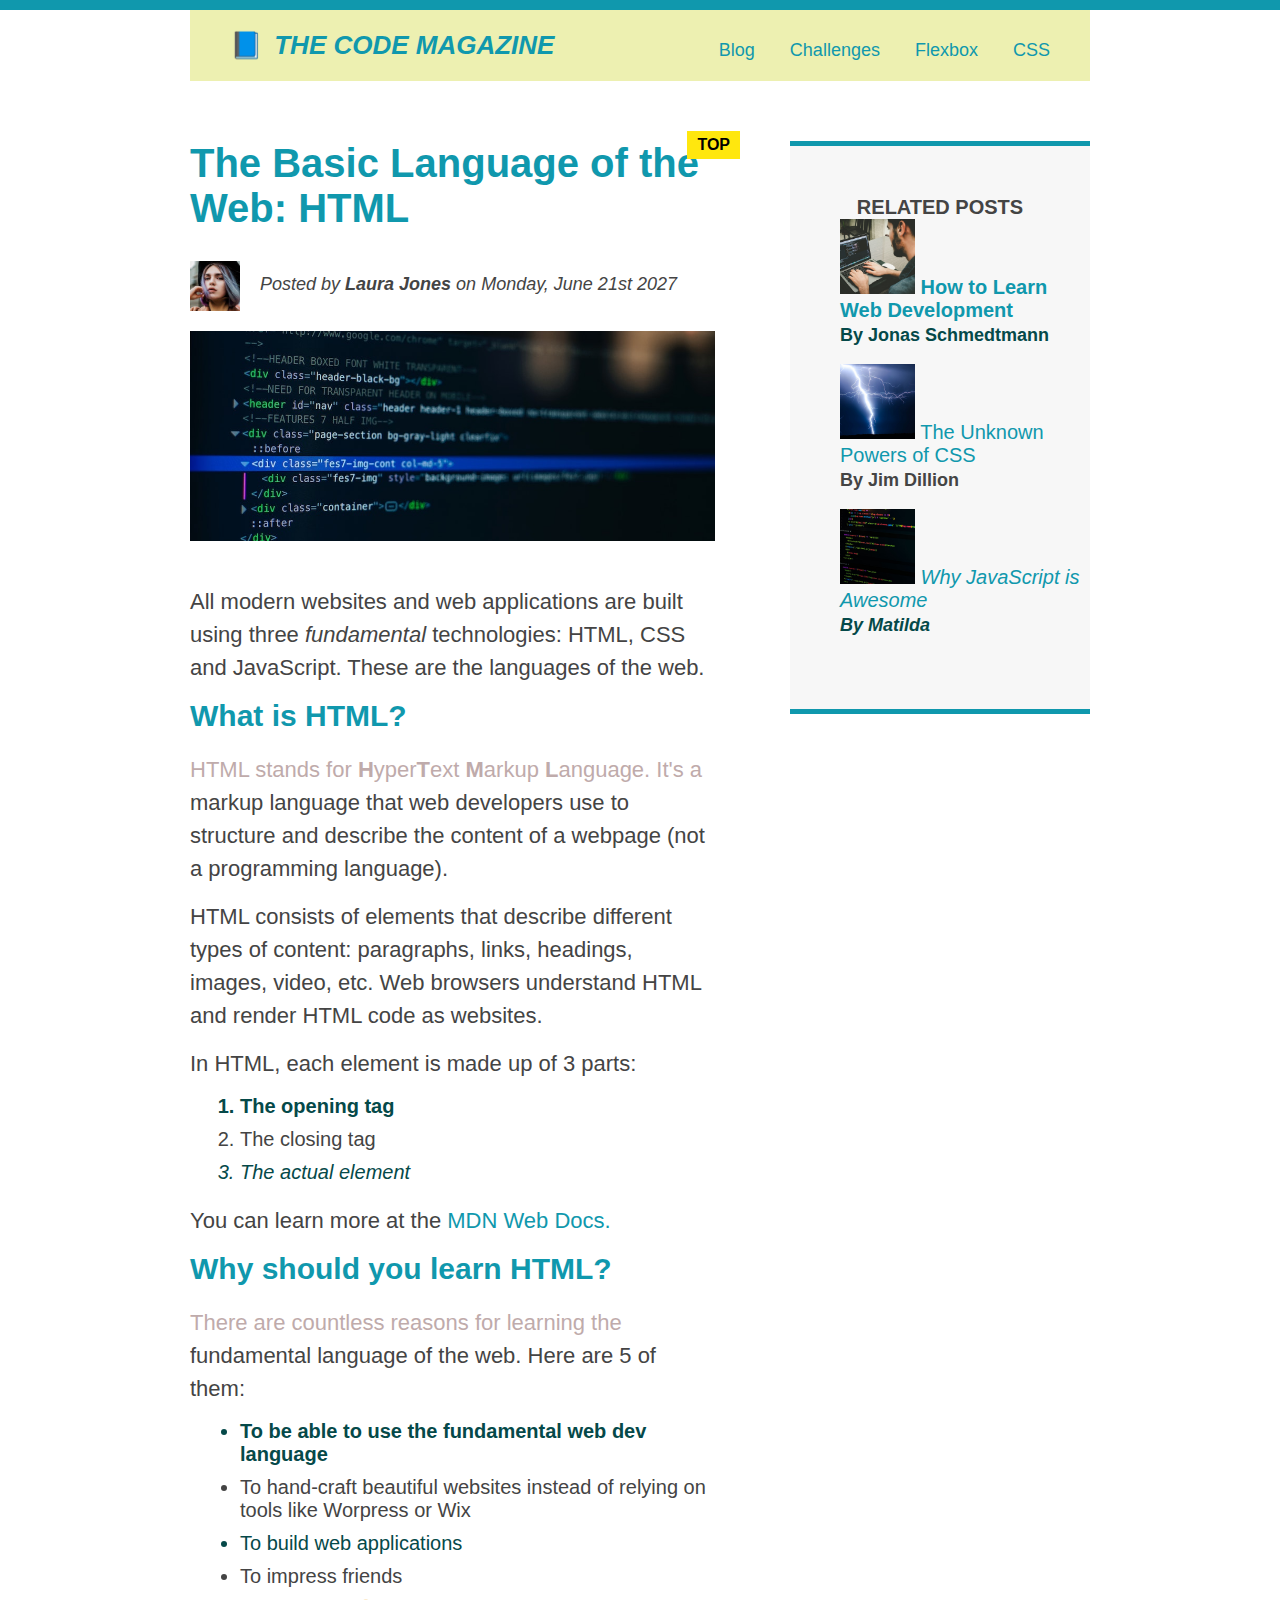
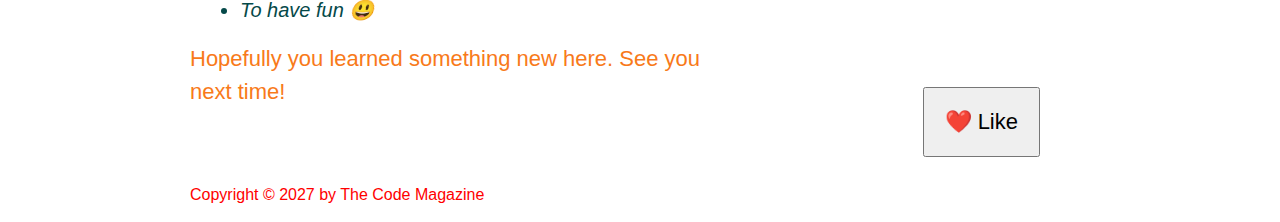
==== commit b98a50df: "creating layouts with floats" ====
--- a/index.html
+++ b/index.html
@@ -23,7 +23,7 @@
     <h6>The Basic Language of the Web: HTML</h6> -->
 
     <div class="container">
-      <header class="main-header">
+      <header class="main-header clearfix">
         <h1>📘 The Code Magazine</h1>
 
         <nav>
@@ -32,6 +32,8 @@
           <a href="#">Flexbox</a>
           <a href="#">CSS</a>
         </nav>
+
+        <!-- <div class="clear"></div> -->
       </header>
 
       <article>
@@ -45,8 +47,9 @@
             alt="Author Image"
             width="50"
             height="50"
+            class="author-image"
           />
-          <p id="author">
+          <p id="author" class="author">
             Posted by <strong>Laura Jones</strong> on Monday, June 21st 2027
           </p>
 
--- a/style.css
+++ b/style.css
@@ -12,7 +12,7 @@
 }
 
 .container {
-  width: 700px;
+  width: 900px;
   /* margin-left: auto;
   margin-right: auto; */
   margin: 0 auto;
@@ -23,7 +23,7 @@
 
 /* class selector */
 .main-header {
-  background-color: #f7f7f7;
+  background-color: #edf0b1;
   margin-bottom: 60px;
   /* 
   padding-top: 20px;
@@ -188,6 +188,11 @@
 
 /* Styling links - link (all that have the href property), visited, hover, active */
 
+nav {
+  font-size: 18px;
+  text-align: center;
+}
+
 nav a:link {
   /* background-color: #bdeaf1;
   margin: 20px;
@@ -260,3 +265,49 @@
   right: 50px;
   /* now this is with respect to it's 1st relatively positioned parent element (container) */
 }
+
+/* FLOATS */
+
+.author-image {
+  float: left;
+  margin-bottom: 20px;
+}
+
+.author {
+  /* padding-left: 80px; */
+  float: left;
+  margin-top: 10px;
+  margin-left: 20px;
+}
+
+h1 {
+  float: left;
+}
+
+nav {
+  float: right;
+}
+
+.clear {
+  clear: both;
+}
+
+.clearfix::after {
+  content: "";
+  clear: both;
+  display: block;
+}
+
+article {
+  width: 525px;
+  float: left;
+}
+
+aside {
+  width: 300px;
+  float: right;
+}
+
+footer {
+  clear: both;
+}
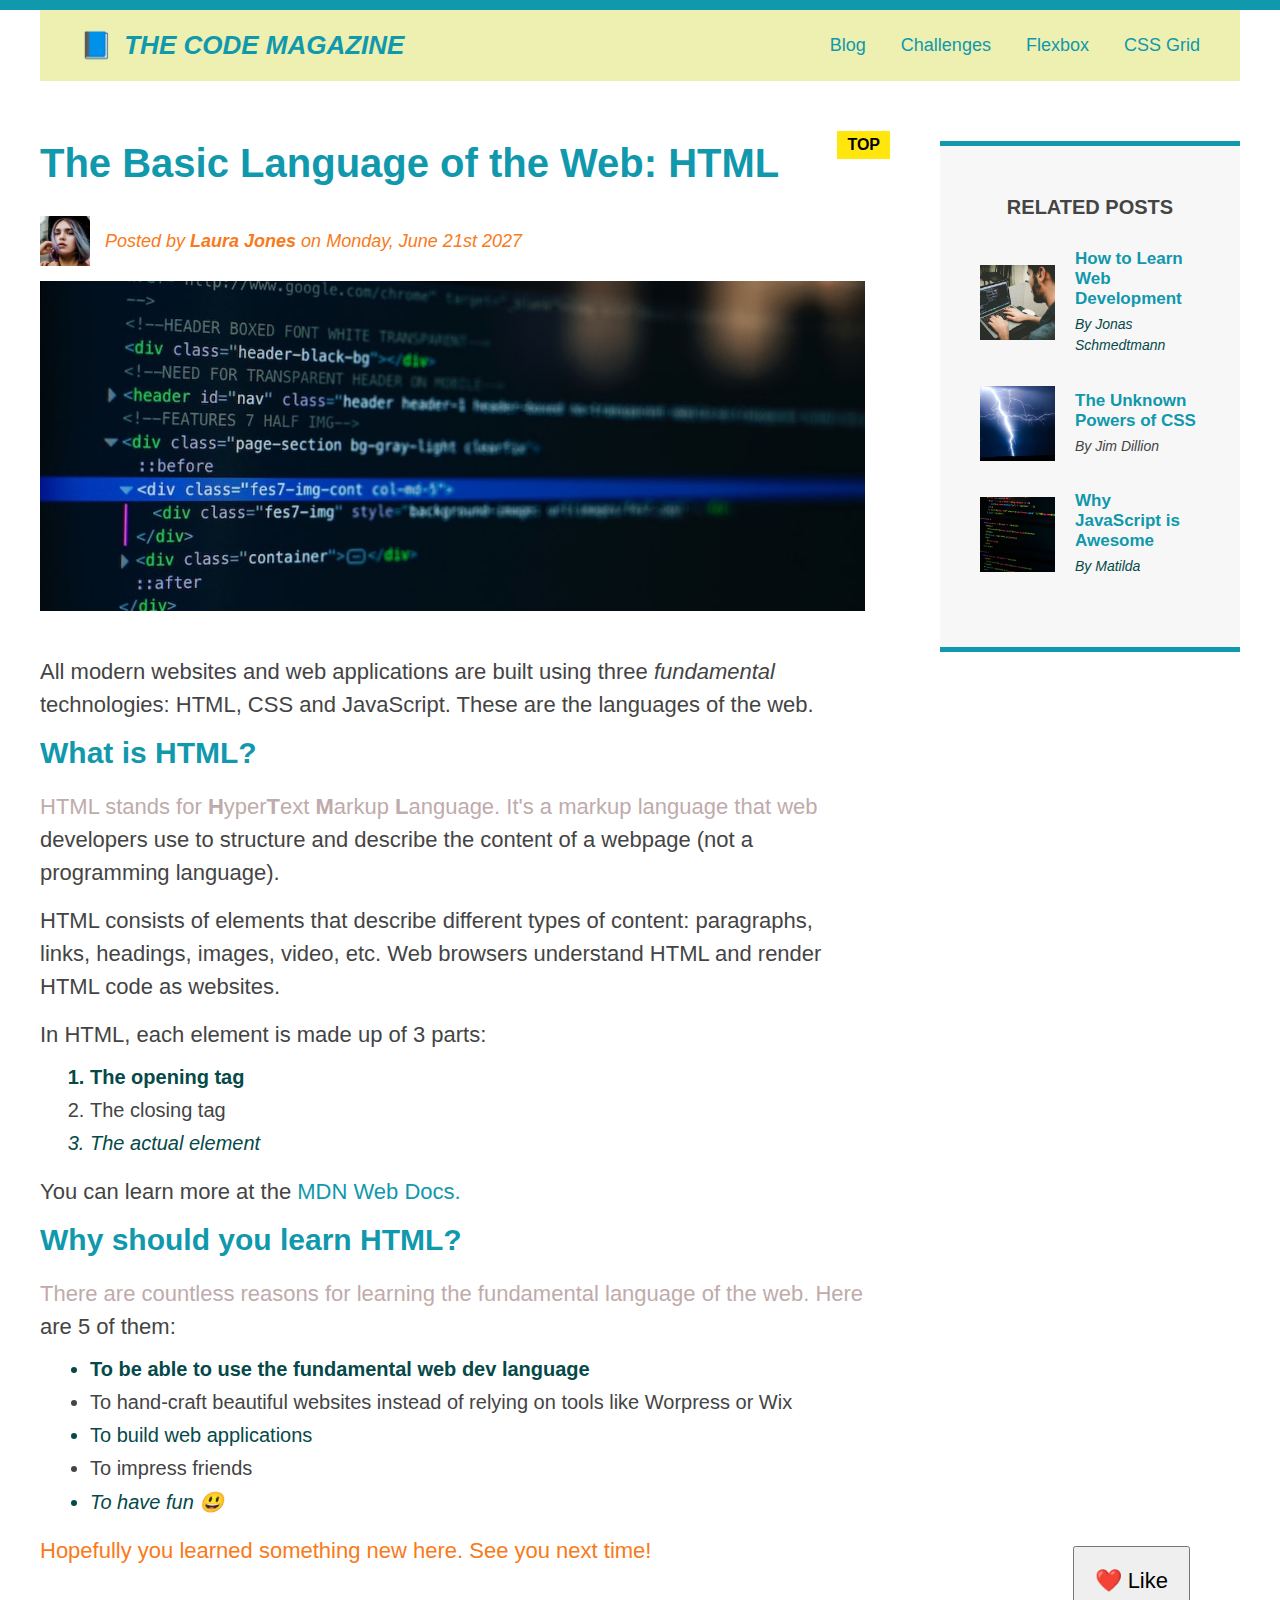
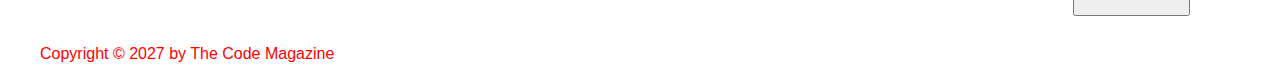
==== commit e8fdb5ce: "added flex box" ====
--- a/index.html
+++ b/index.html
@@ -28,135 +28,144 @@
 
         <nav>
           <a href="blog.html">Blog</a>
-          <a href="#">Challenges</a>
-          <a href="#">Flexbox</a>
-          <a href="#">CSS</a>
+          <a href="sneakers.html">Challenges</a>
+          <a href="flexbox.html">Flexbox</a>
+          <a href="css-grid.html">CSS Grid</a>
         </nav>
 
         <!-- <div class="clear"></div> -->
       </header>
+      <div class="row">
+        <article>
+          <header class="post-header">
+            <h2>The Basic Language of the Web: HTML</h2>
+            <!-- style="color: blue" -->
+            <!-- inline css, write as h2 attribute-->
 
-      <article>
-        <header class="post-header">
-          <h2>The Basic Language of the Web: HTML</h2>
-          <!-- style="color: blue" -->
-          <!-- inline css, write as h2 attribute-->
+            <div class="author-box">
+              <img
+                src="img/laura-jones.jpg"
+                alt="Author Image"
+                width="50"
+                height="50"
+                class="author-image"
+              />
+              <p id="author" class="author">
+                Posted by <strong>Laura Jones</strong> on Monday, June 21st 2027
+              </p>
+            </div>
+            <img
+              src="img/post-img.jpg"
+              alt="Blog Post Image"
+              width="500"
+              height="200"
+              class="post-image"
+            />
 
-          <img
-            src="img/laura-jones.jpg"
-            alt="Author Image"
-            width="50"
-            height="50"
-            class="author-image"
-          />
-          <p id="author" class="author">
-            Posted by <strong>Laura Jones</strong> on Monday, June 21st 2027
+            <button>❤️ Like</button>
+          </header>
+
+          <p>
+            All modern websites and web applications are built using three
+            <em>fundamental</em>
+            technologies: HTML, CSS and JavaScript. These are the languages of
+            the web.
           </p>
 
-          <img
-            src="img/post-img.jpg"
-            alt="Blog Post Image"
-            width="500"
-            height="200"
-            class="post-image"
-          />
+          <h3>What is HTML?</h3>
+          <p>
+            HTML stands for <strong>H</strong>yper<strong>T</strong>ext
+            <strong>M</strong>arkup <strong>L</strong>anguage. It's a markup
+            language that web developers use to structure and describe the
+            content of a webpage (not a programming language).
+          </p>
+          <p>
+            HTML consists of elements that describe different types of content:
+            paragraphs, links, headings, images, video, etc. Web browsers
+            understand HTML and render HTML code as websites.
+          </p>
+          <p>In HTML, each element is made up of 3 parts:</p>
 
-          <button>❤️ Like</button>
-        </header>
+          <ol>
+            <li>The opening tag</li>
+            <li>The closing tag</li>
+            <li>The actual element</li>
+          </ol>
 
-        <p>
-          All modern websites and web applications are built using three
-          <em>fundamental</em>
-          technologies: HTML, CSS and JavaScript. These are the languages of the
-          web.
-        </p>
+          <p>
+            You can learn more at the
+            <a
+              href="https://developer.mozilla.org/en-US/docs/Web/HTML"
+              target="_blank"
+              >MDN Web Docs.</a
+            >
+          </p>
 
-        <h3>What is HTML?</h3>
-        <p>
-          HTML stands for <strong>H</strong>yper<strong>T</strong>ext
-          <strong>M</strong>arkup <strong>L</strong>anguage. It's a markup
-          language that web developers use to structure and describe the content
-          of a webpage (not a programming language).
-        </p>
-        <p>
-          HTML consists of elements that describe different types of content:
-          paragraphs, links, headings, images, video, etc. Web browsers
-          understand HTML and render HTML code as websites.
-        </p>
-        <p>In HTML, each element is made up of 3 parts:</p>
+          <h3>Why should you learn HTML?</h3>
+          <p>
+            There are countless reasons for learning the fundamental language of
+            the web. Here are 5 of them:
+          </p>
 
-        <ol>
-          <li>The opening tag</li>
-          <li>The closing tag</li>
-          <li>The actual element</li>
-        </ol>
+          <ul>
+            <li>To be able to use the fundamental web dev language</li>
+            <li>
+              To hand-craft beautiful websites instead of relying on tools like
+              Worpress or Wix
+            </li>
+            <li>To build web applications</li>
+            <li>To impress friends</li>
+            <li>To have fun 😃</li>
+          </ul>
 
-        <p>
-          You can learn more at the
-          <a
-            href="https://developer.mozilla.org/en-US/docs/Web/HTML"
-            target="_blank"
-            >MDN Web Docs.</a
-          >
-        </p>
+          <p>Hopefully you learned something new here. See you next time!</p>
+        </article>
 
-        <h3>Why should you learn HTML?</h3>
-        <p>
-          There are countless reasons for learning the fundamental language of
-          the web. Here are 5 of them:
-        </p>
+        <aside class="aside">
+          <h4>Related posts</h4>
 
-        <ul>
-          <li>To be able to use the fundamental web dev language</li>
-          <li>
-            To hand-craft beautiful websites instead of relying on tools like
-            Worpress or Wix
-          </li>
-          <li>To build web applications</li>
-          <li>To impress friends</li>
-          <li>To have fun 😃</li>
-        </ul>
-
-        <p>Hopefully you learned something new here. See you next time!</p>
-      </article>
-
-      <aside>
-        <h4>Related posts</h4>
-
-        <ul class="related">
-          <li>
-            <img
-              src="img/related-1.jpg"
-              alt="Person typing on computer"
-              width="75"
-              height="75"
-            />
-            <a href="#">How to Learn Web Development </a>
-            <p class="related-author">By Jonas Schmedtmann</p>
-          </li>
-          <li>
-            <img
-              src="img/related-2.jpg"
-              alt="Lightning striking from the night sky"
-              width="75"
-              height="75"
-            />
-            <a href="#">The Unknown Powers of CSS </a>
-            <p class="related-author">By Jim Dillion</p>
-          </li>
-          <li>
-            <img
-              src="img/related-3.jpg"
-              alt="Code displayed on screen"
-              width="75"
-              height="75"
-            />
-            <a href="#">Why JavaScript is Awesome </a>
-            <p class="related-author">By Matilda</p>
-          </li>
-        </ul>
-      </aside>
-
+          <ul class="related">
+            <li class="related-post">
+              <img
+                src="img/related-1.jpg"
+                alt="Person typing on computer"
+                width="75"
+                height="75"
+              />
+              <div>
+                <a href="#" class="related-link"
+                  >How to Learn Web Development
+                </a>
+                <p class="related-author">By Jonas Schmedtmann</p>
+              </div>
+            </li>
+            <li class="related-post">
+              <img
+                src="img/related-2.jpg"
+                alt="Lightning striking from the night sky"
+                width="75"
+                height="75"
+              />
+              <div>
+                <a href="#" class="related-link">The Unknown Powers of CSS </a>
+                <p class="related-author">By Jim Dillion</p>
+              </div>
+            </li>
+            <li class="related-post">
+              <img
+                src="img/related-3.jpg"
+                alt="Code displayed on screen"
+                width="75"
+                height="75"
+              />
+              <div>
+                <a href="#" class="related-link">Why JavaScript is Awesome </a>
+                <p class="related-author">By Matilda</p>
+              </div>
+            </li>
+          </ul>
+        </aside>
+      </div>
       <footer>
         <p id="copyright" class="copyright text">
           Copyright &copy; 2027 by The Code Magazine
--- a/style.css
+++ b/style.css
@@ -2,6 +2,7 @@
 * {
   margin: 0;
   padding: 0;
+  box-sizing: border-box;
 }
 
 body {
@@ -12,7 +13,7 @@
 }
 
 .container {
-  width: 900px;
+  width: 1200px;
   /* margin-left: auto;
   margin-right: auto; */
   margin: 0 auto;
@@ -45,10 +46,9 @@
   background-color: #f7f7f7;
   border-top: 5px solid #1098ad;
   border-bottom: 5px solid #1098ad;
-  padding: 50px 0;
+  padding: 50px 40px;
   /* border: 5px solid #1098ad; */
   /* border - shorhand property, can use multiple different properties in one */
-  width: 500px;
 }
 
 /* list selector */
@@ -83,7 +83,7 @@
 
 h4 {
   font-size: 20px;
-
+  margin-bottom: 30px;
   text-transform: uppercase;
   text-align: center;
 }
@@ -139,6 +139,7 @@
 
 .related {
   list-style: none;
+  margin-left: 0;
 }
 
 /* body {
@@ -199,7 +200,7 @@
   padding: 20px;
   display: block; */
   margin-right: 30px;
-  margin-top: 10px;
+  /* margin-top: 10px; */
   display: inline-block;
 }
 
@@ -267,14 +268,15 @@
 }
 
 /* FLOATS */
-
+/*
 .author-image {
   float: left;
   margin-bottom: 20px;
 }
 
+
 .author {
-  /* padding-left: 80px; */
+  padding-left: 80px;
   float: left;
   margin-top: 10px;
   margin-left: 20px;
@@ -311,3 +313,60 @@
 footer {
   clear: both;
 }
+*/
+
+/* FLEX-BOX */
+.main-header {
+  display: flex;
+  align-items: center;
+  justify-content: space-between;
+}
+
+.author-box {
+  display: flex;
+  align-items: center;
+  margin-bottom: 15px;
+}
+
+.author {
+  margin-bottom: 0;
+  margin-left: 15px;
+}
+
+.related-post {
+  display: flex;
+  align-items: center;
+  gap: 20px;
+  margin-bottom: 30px;
+}
+
+.related-link:link {
+  font-size: 17px;
+  font-weight: bold;
+  font-style: normal;
+  margin-bottom: 5px;
+  display: block;
+}
+
+.related-author {
+  margin-bottom: 0;
+  font-size: 14px;
+  font-weight: normal;
+  font-style: italic;
+}
+
+.row {
+  display: flex;
+  gap: 75px;
+  margin-bottom: 60px;
+  align-items: flex-start;
+}
+
+article {
+  flex: 1;
+  margin-bottom: 0;
+}
+
+.aside {
+  flex: 0 0 300px;
+}
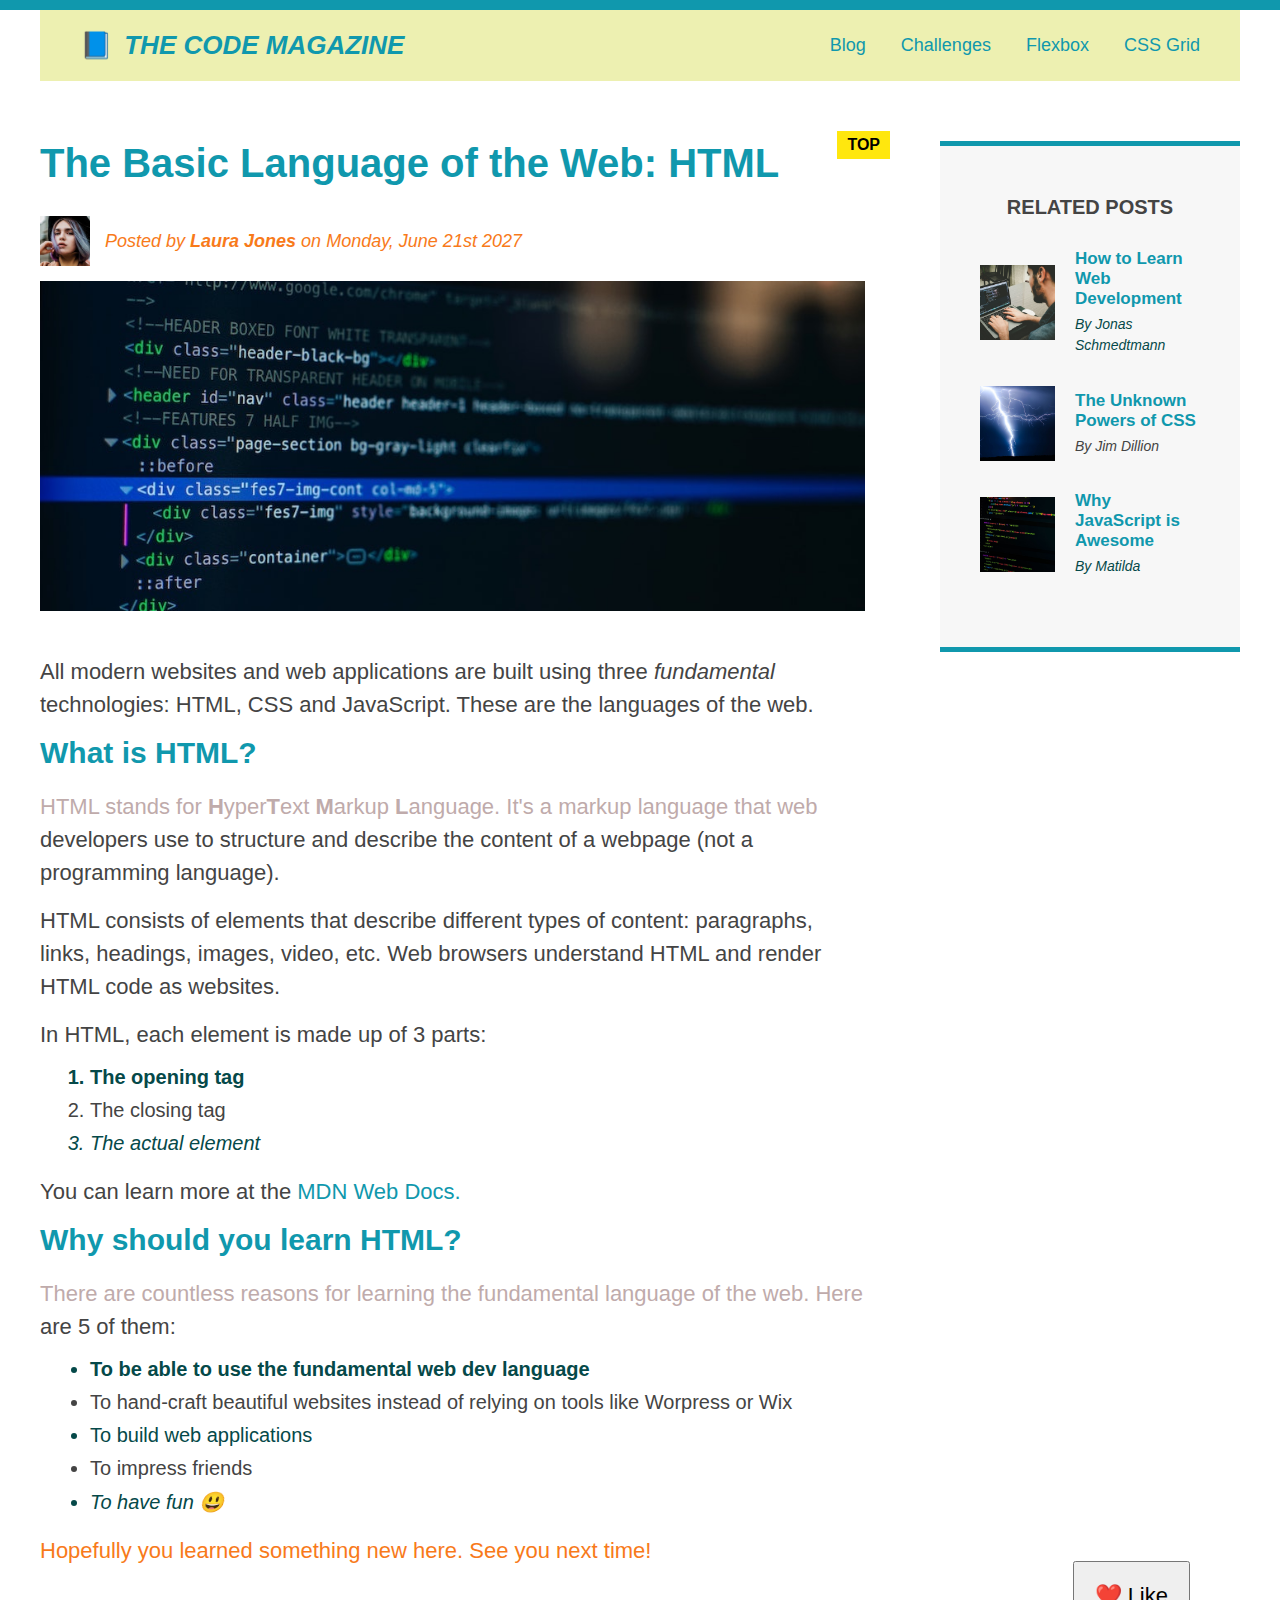
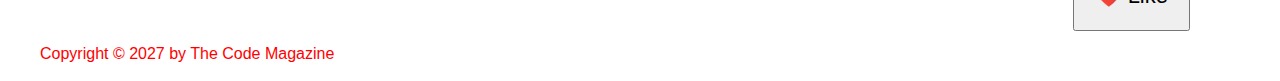
==== commit 88ee2fe5: "adding grid layout" ====
--- a/index.html
+++ b/index.html
@@ -35,137 +35,135 @@
 
         <!-- <div class="clear"></div> -->
       </header>
-      <div class="row">
-        <article>
-          <header class="post-header">
-            <h2>The Basic Language of the Web: HTML</h2>
-            <!-- style="color: blue" -->
-            <!-- inline css, write as h2 attribute-->
+      <!-- <div class="row"> -->
+      <article>
+        <header class="post-header">
+          <h2>The Basic Language of the Web: HTML</h2>
+          <!-- style="color: blue" -->
+          <!-- inline css, write as h2 attribute-->
 
-            <div class="author-box">
-              <img
-                src="img/laura-jones.jpg"
-                alt="Author Image"
-                width="50"
-                height="50"
-                class="author-image"
-              />
-              <p id="author" class="author">
-                Posted by <strong>Laura Jones</strong> on Monday, June 21st 2027
-              </p>
+          <div class="author-box">
+            <img
+              src="img/laura-jones.jpg"
+              alt="Author Image"
+              width="50"
+              height="50"
+              class="author-image"
+            />
+            <p id="author" class="author">
+              Posted by <strong>Laura Jones</strong> on Monday, June 21st 2027
+            </p>
+          </div>
+          <img
+            src="img/post-img.jpg"
+            alt="Blog Post Image"
+            width="500"
+            height="200"
+            class="post-image"
+          />
+
+          <button>❤️ Like</button>
+        </header>
+
+        <p>
+          All modern websites and web applications are built using three
+          <em>fundamental</em>
+          technologies: HTML, CSS and JavaScript. These are the languages of the
+          web.
+        </p>
+
+        <h3>What is HTML?</h3>
+        <p>
+          HTML stands for <strong>H</strong>yper<strong>T</strong>ext
+          <strong>M</strong>arkup <strong>L</strong>anguage. It's a markup
+          language that web developers use to structure and describe the content
+          of a webpage (not a programming language).
+        </p>
+        <p>
+          HTML consists of elements that describe different types of content:
+          paragraphs, links, headings, images, video, etc. Web browsers
+          understand HTML and render HTML code as websites.
+        </p>
+        <p>In HTML, each element is made up of 3 parts:</p>
+
+        <ol>
+          <li>The opening tag</li>
+          <li>The closing tag</li>
+          <li>The actual element</li>
+        </ol>
+
+        <p>
+          You can learn more at the
+          <a
+            href="https://developer.mozilla.org/en-US/docs/Web/HTML"
+            target="_blank"
+            >MDN Web Docs.</a
+          >
+        </p>
+
+        <h3>Why should you learn HTML?</h3>
+        <p>
+          There are countless reasons for learning the fundamental language of
+          the web. Here are 5 of them:
+        </p>
+
+        <ul>
+          <li>To be able to use the fundamental web dev language</li>
+          <li>
+            To hand-craft beautiful websites instead of relying on tools like
+            Worpress or Wix
+          </li>
+          <li>To build web applications</li>
+          <li>To impress friends</li>
+          <li>To have fun 😃</li>
+        </ul>
+
+        <p>Hopefully you learned something new here. See you next time!</p>
+      </article>
+
+      <aside class="aside">
+        <h4>Related posts</h4>
+
+        <ul class="related">
+          <li class="related-post">
+            <img
+              src="img/related-1.jpg"
+              alt="Person typing on computer"
+              width="75"
+              height="75"
+            />
+            <div>
+              <a href="#" class="related-link">How to Learn Web Development </a>
+              <p class="related-author">By Jonas Schmedtmann</p>
             </div>
+          </li>
+          <li class="related-post">
             <img
-              src="img/post-img.jpg"
-              alt="Blog Post Image"
-              width="500"
-              height="200"
-              class="post-image"
+              src="img/related-2.jpg"
+              alt="Lightning striking from the night sky"
+              width="75"
+              height="75"
             />
-
-            <button>❤️ Like</button>
-          </header>
-
-          <p>
-            All modern websites and web applications are built using three
-            <em>fundamental</em>
-            technologies: HTML, CSS and JavaScript. These are the languages of
-            the web.
-          </p>
-
-          <h3>What is HTML?</h3>
-          <p>
-            HTML stands for <strong>H</strong>yper<strong>T</strong>ext
-            <strong>M</strong>arkup <strong>L</strong>anguage. It's a markup
-            language that web developers use to structure and describe the
-            content of a webpage (not a programming language).
-          </p>
-          <p>
-            HTML consists of elements that describe different types of content:
-            paragraphs, links, headings, images, video, etc. Web browsers
-            understand HTML and render HTML code as websites.
-          </p>
-          <p>In HTML, each element is made up of 3 parts:</p>
-
-          <ol>
-            <li>The opening tag</li>
-            <li>The closing tag</li>
-            <li>The actual element</li>
-          </ol>
-
-          <p>
-            You can learn more at the
-            <a
-              href="https://developer.mozilla.org/en-US/docs/Web/HTML"
-              target="_blank"
-              >MDN Web Docs.</a
-            >
-          </p>
-
-          <h3>Why should you learn HTML?</h3>
-          <p>
-            There are countless reasons for learning the fundamental language of
-            the web. Here are 5 of them:
-          </p>
-
-          <ul>
-            <li>To be able to use the fundamental web dev language</li>
-            <li>
-              To hand-craft beautiful websites instead of relying on tools like
-              Worpress or Wix
-            </li>
-            <li>To build web applications</li>
-            <li>To impress friends</li>
-            <li>To have fun 😃</li>
-          </ul>
-
-          <p>Hopefully you learned something new here. See you next time!</p>
-        </article>
-
-        <aside class="aside">
-          <h4>Related posts</h4>
-
-          <ul class="related">
-            <li class="related-post">
-              <img
-                src="img/related-1.jpg"
-                alt="Person typing on computer"
-                width="75"
-                height="75"
-              />
-              <div>
-                <a href="#" class="related-link"
-                  >How to Learn Web Development
-                </a>
-                <p class="related-author">By Jonas Schmedtmann</p>
-              </div>
-            </li>
-            <li class="related-post">
-              <img
-                src="img/related-2.jpg"
-                alt="Lightning striking from the night sky"
-                width="75"
-                height="75"
-              />
-              <div>
-                <a href="#" class="related-link">The Unknown Powers of CSS </a>
-                <p class="related-author">By Jim Dillion</p>
-              </div>
-            </li>
-            <li class="related-post">
-              <img
-                src="img/related-3.jpg"
-                alt="Code displayed on screen"
-                width="75"
-                height="75"
-              />
-              <div>
-                <a href="#" class="related-link">Why JavaScript is Awesome </a>
-                <p class="related-author">By Matilda</p>
-              </div>
-            </li>
-          </ul>
-        </aside>
-      </div>
+            <div>
+              <a href="#" class="related-link">The Unknown Powers of CSS </a>
+              <p class="related-author">By Jim Dillion</p>
+            </div>
+          </li>
+          <li class="related-post">
+            <img
+              src="img/related-3.jpg"
+              alt="Code displayed on screen"
+              width="75"
+              height="75"
+            />
+            <div>
+              <a href="#" class="related-link">Why JavaScript is Awesome </a>
+              <p class="related-author">By Matilda</p>
+            </div>
+          </li>
+        </ul>
+      </aside>
+      <!-- </div> -->
       <footer>
         <p id="copyright" class="copyright text">
           Copyright &copy; 2027 by The Code Magazine
--- a/style.css
+++ b/style.css
@@ -355,6 +355,7 @@
   font-style: italic;
 }
 
+/*
 .row {
   display: flex;
   gap: 75px;
@@ -370,3 +371,21 @@
 .aside {
   flex: 0 0 300px;
 }
+*/
+
+/* Grid */
+
+.container {
+  display: grid;
+  grid-template-columns: 1fr 300px;
+  column-gap: 75px;
+  align-items: start;
+}
+
+.main-header {
+  grid-column: 1/-1;
+}
+
+footer {
+  grid-column: 1/-1;
+}
